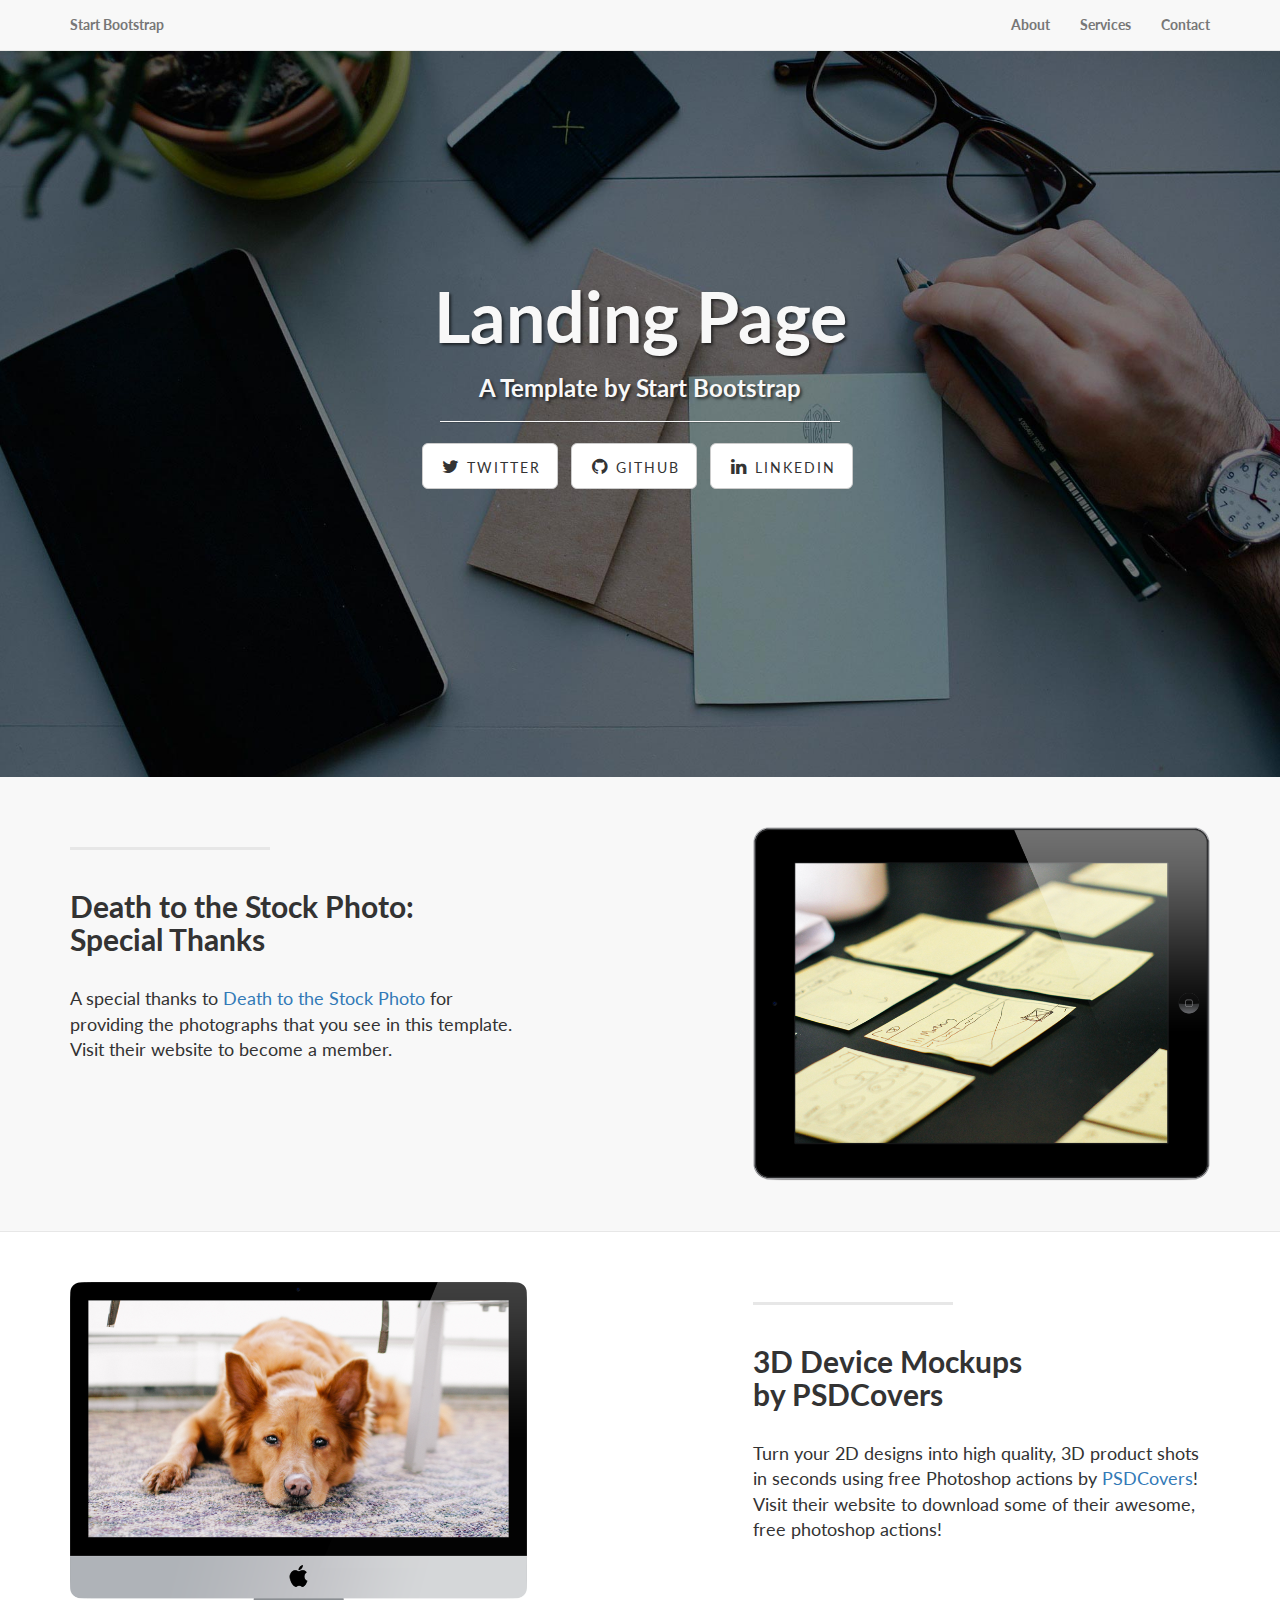
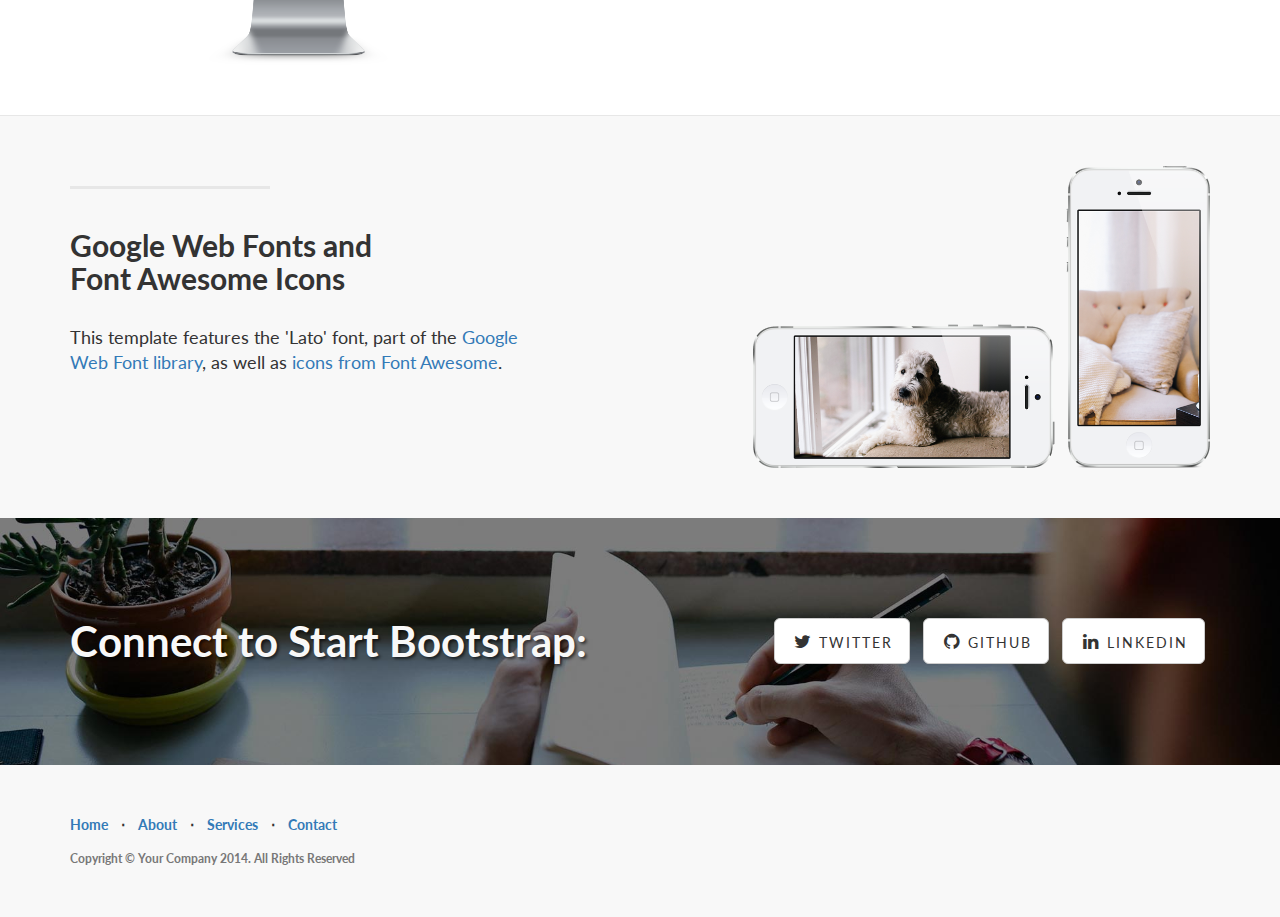
==== Landing-page/index.html @ 35512cfb "adding landing" ====
<!DOCTYPE html>
<html lang="en">

<head>

    <meta charset="utf-8">
    <meta http-equiv="X-UA-Compatible" content="IE=edge">
    <meta name="viewport" content="width=device-width, initial-scale=1">
    <meta name="description" content="">
    <meta name="author" content="">

    <title>Landing Page - Start Bootstrap Theme</title>

    <!-- Bootstrap Core CSS -->
    <link href="css/bootstrap.min.css" rel="stylesheet">

    <!-- Custom CSS -->
    <link href="css/landing-page.css" rel="stylesheet">

    <!-- Custom Fonts -->
    <link href="font-awesome/css/font-awesome.min.css" rel="stylesheet" type="text/css">
    <link href="https://fonts.googleapis.com/css?family=Lato:300,400,700,300italic,400italic,700italic" rel="stylesheet" type="text/css">

    <!-- HTML5 Shim and Respond.js IE8 support of HTML5 elements and media queries -->
    <!-- WARNING: Respond.js doesn't work if you view the page via file:// -->
    <!--[if lt IE 9]>
        <script src="https://oss.maxcdn.com/libs/html5shiv/3.7.0/html5shiv.js"></script>
        <script src="https://oss.maxcdn.com/libs/respond.js/1.4.2/respond.min.js"></script>
    <![endif]-->

</head>

<body>

    <!-- Navigation -->
    <nav class="navbar navbar-default navbar-fixed-top topnav" role="navigation">
        <div class="container topnav">
            <!-- Brand and toggle get grouped for better mobile display -->
            <div class="navbar-header">
                <button type="button" class="navbar-toggle" data-toggle="collapse" data-target="#bs-example-navbar-collapse-1">
                    <span class="sr-only">Toggle navigation</span>
                    <span class="icon-bar"></span>
                    <span class="icon-bar"></span>
                    <span class="icon-bar"></span>
                </button>
                <a class="navbar-brand topnav" href="#">Start Bootstrap</a>
            </div>
            <!-- Collect the nav links, forms, and other content for toggling -->
            <div class="collapse navbar-collapse" id="bs-example-navbar-collapse-1">
                <ul class="nav navbar-nav navbar-right">
                    <li>
                        <a href="#about">About</a>
                    </li>
                    <li>
                        <a href="#services">Services</a>
                    </li>
                    <li>
                        <a href="#contact">Contact</a>
                    </li>
                </ul>
            </div>
            <!-- /.navbar-collapse -->
        </div>
        <!-- /.container -->
    </nav>


    <!-- Header -->
    <a name="about"></a>
    <div class="intro-header">
        <div class="container">

            <div class="row">
                <div class="col-lg-12">
                    <div class="intro-message">
                        <h1>Landing Page</h1>
                        <h3>A Template by Start Bootstrap</h3>
                        <hr class="intro-divider">
                        <ul class="list-inline intro-social-buttons">
                            <li>
                                <a href="https://twitter.com/SBootstrap" class="btn btn-default btn-lg"><i class="fa fa-twitter fa-fw"></i> <span class="network-name">Twitter</span></a>
                            </li>
                            <li>
                                <a href="https://github.com/IronSummitMedia/startbootstrap" class="btn btn-default btn-lg"><i class="fa fa-github fa-fw"></i> <span class="network-name">Github</span></a>
                            </li>
                            <li>
                                <a href="#" class="btn btn-default btn-lg"><i class="fa fa-linkedin fa-fw"></i> <span class="network-name">Linkedin</span></a>
                            </li>
                        </ul>
                    </div>
                </div>
            </div>

        </div>
        <!-- /.container -->

    </div>
    <!-- /.intro-header -->

    <!-- Page Content -->

	<a  name="services"></a>
    <div class="content-section-a">

        <div class="container">
            <div class="row">
                <div class="col-lg-5 col-sm-6">
                    <hr class="section-heading-spacer">
                    <div class="clearfix"></div>
                    <h2 class="section-heading">Death to the Stock Photo:<br>Special Thanks</h2>
                    <p class="lead">A special thanks to <a target="_blank" href="http://join.deathtothestockphoto.com/">Death to the Stock Photo</a> for providing the photographs that you see in this template. Visit their website to become a member.</p>
                </div>
                <div class="col-lg-5 col-lg-offset-2 col-sm-6">
                    <img class="img-responsive" src="img/ipad.png" alt="">
                </div>
            </div>

        </div>
        <!-- /.container -->

    </div>
    <!-- /.content-section-a -->

    <div class="content-section-b">

        <div class="container">

            <div class="row">
                <div class="col-lg-5 col-lg-offset-1 col-sm-push-6  col-sm-6">
                    <hr class="section-heading-spacer">
                    <div class="clearfix"></div>
                    <h2 class="section-heading">3D Device Mockups<br>by PSDCovers</h2>
                    <p class="lead">Turn your 2D designs into high quality, 3D product shots in seconds using free Photoshop actions by <a target="_blank" href="http://www.psdcovers.com/">PSDCovers</a>! Visit their website to download some of their awesome, free photoshop actions!</p>
                </div>
                <div class="col-lg-5 col-sm-pull-6  col-sm-6">
                    <img class="img-responsive" src="img/dog.png" alt="">
                </div>
            </div>

        </div>
        <!-- /.container -->

    </div>
    <!-- /.content-section-b -->

    <div class="content-section-a">

        <div class="container">

            <div class="row">
                <div class="col-lg-5 col-sm-6">
                    <hr class="section-heading-spacer">
                    <div class="clearfix"></div>
                    <h2 class="section-heading">Google Web Fonts and<br>Font Awesome Icons</h2>
                    <p class="lead">This template features the 'Lato' font, part of the <a target="_blank" href="http://www.google.com/fonts">Google Web Font library</a>, as well as <a target="_blank" href="http://fontawesome.io">icons from Font Awesome</a>.</p>
                </div>
                <div class="col-lg-5 col-lg-offset-2 col-sm-6">
                    <img class="img-responsive" src="img/phones.png" alt="">
                </div>
            </div>

        </div>
        <!-- /.container -->

    </div>
    <!-- /.content-section-a -->

	<a  name="contact"></a>
    <div class="banner">

        <div class="container">

            <div class="row">
                <div class="col-lg-6">
                    <h2>Connect to Start Bootstrap:</h2>
                </div>
                <div class="col-lg-6">
                    <ul class="list-inline banner-social-buttons">
                        <li>
                            <a href="https://twitter.com/SBootstrap" class="btn btn-default btn-lg"><i class="fa fa-twitter fa-fw"></i> <span class="network-name">Twitter</span></a>
                        </li>
                        <li>
                            <a href="https://github.com/IronSummitMedia/startbootstrap" class="btn btn-default btn-lg"><i class="fa fa-github fa-fw"></i> <span class="network-name">Github</span></a>
                        </li>
                        <li>
                            <a href="#" class="btn btn-default btn-lg"><i class="fa fa-linkedin fa-fw"></i> <span class="network-name">Linkedin</span></a>
                        </li>
                    </ul>
                </div>
            </div>

        </div>
        <!-- /.container -->

    </div>
    <!-- /.banner -->

    <!-- Footer -->
    <footer>
        <div class="container">
            <div class="row">
                <div class="col-lg-12">
                    <ul class="list-inline">
                        <li>
                            <a href="#">Home</a>
                        </li>
                        <li class="footer-menu-divider">&sdot;</li>
                        <li>
                            <a href="#about">About</a>
                        </li>
                        <li class="footer-menu-divider">&sdot;</li>
                        <li>
                            <a href="#services">Services</a>
                        </li>
                        <li class="footer-menu-divider">&sdot;</li>
                        <li>
                            <a href="#contact">Contact</a>
                        </li>
                    </ul>
                    <p class="copyright text-muted small">Copyright &copy; Your Company 2014. All Rights Reserved</p>
                </div>
            </div>
        </div>
    </footer>

    <!-- jQuery -->
    <script src="js/jquery.js"></script>

    <!-- Bootstrap Core JavaScript -->
    <script src="js/bootstrap.min.js"></script>

</body>

</html>
---- Landing-page/css/landing-page.css ----
/*
 * Start Bootstrap - Landing Page (http://startbootstrap.com/)
 * Copyright 2013-2016 Start Bootstrap
 * Licensed under MIT (https://github.com/BlackrockDigital/startbootstrap/blob/gh-pages/LICENSE)
 */

body,
html {
    width: 100%;
    height: 100%;
}

body,
h1,
h2,
h3,
h4,
h5,
h6 {
    font-family: "Lato","Helvetica Neue",Helvetica,Arial,sans-serif;
    font-weight: 700;
}

.topnav {
    font-size: 14px; 
}

.lead {
    font-size: 18px;
    font-weight: 400;
}

.intro-header {
    padding-top: 50px; /* If you're making other pages, make sure there is 50px of padding to make sure the navbar doesn't overlap content! */
    padding-bottom: 50px;
    text-align: center;
    color: #f8f8f8;
    background: url(../img/intro-bg.jpg) no-repeat center center;
    background-size: cover;
}

.intro-message {
    position: relative;
    padding-top: 20%;
    padding-bottom: 20%;
}

.intro-message > h1 {
    margin: 0;
    text-shadow: 2px 2px 3px rgba(0,0,0,0.6);
    font-size: 5em;
}

.intro-divider {
    width: 400px;
    border-top: 1px solid #f8f8f8;
    border-bottom: 1px solid rgba(0,0,0,0.2);
}

.intro-message > h3 {
    text-shadow: 2px 2px 3px rgba(0,0,0,0.6);
}

@media(max-width:767px) {
    .intro-message {
        padding-bottom: 15%;
    }

    .intro-message > h1 {
        font-size: 3em;
    }

    ul.intro-social-buttons > li {
        display: block;
        margin-bottom: 20px;
        padding: 0;
    }

    ul.intro-social-buttons > li:last-child {
        margin-bottom: 0;
    }

    .intro-divider {
        width: 100%;
    }
}

.network-name {
    text-transform: uppercase;
    font-size: 14px;
    font-weight: 400;
    letter-spacing: 2px;
}

.content-section-a {
    padding: 50px 0;
    background-color: #f8f8f8;
}

.content-section-b {
    padding: 50px 0;
    border-top: 1px solid #e7e7e7;
    border-bottom: 1px solid #e7e7e7;
}

.section-heading {
    margin-bottom: 30px;
}

.section-heading-spacer {
    float: left;
    width: 200px;
    border-top: 3px solid #e7e7e7;
}

.banner {
    padding: 100px 0;
    color: #f8f8f8;
    background: url(../img/banner-bg.jpg) no-repeat center center;
    background-size: cover;
}

.banner h2 {
    margin: 0;
    text-shadow: 2px 2px 3px rgba(0,0,0,0.6);
    font-size: 3em;
}

.banner ul {
    margin-bottom: 0;
}

.banner-social-buttons {
    float: right;
    margin-top: 0;
}

@media(max-width:1199px) {
    ul.banner-social-buttons {
        float: left;
        margin-top: 15px;
    }
}

@media(max-width:767px) {
    .banner h2 {
        margin: 0;
        text-shadow: 2px 2px 3px rgba(0,0,0,0.6);
        font-size: 3em;
    }

    ul.banner-social-buttons > li {
        display: block;
        margin-bottom: 20px;
        padding: 0;
    }

    ul.banner-social-buttons > li:last-child {
        margin-bottom: 0;
    }
}

footer {
    padding: 50px 0;
    background-color: #f8f8f8;
}

p.copyright {
    margin: 15px 0 0;
}
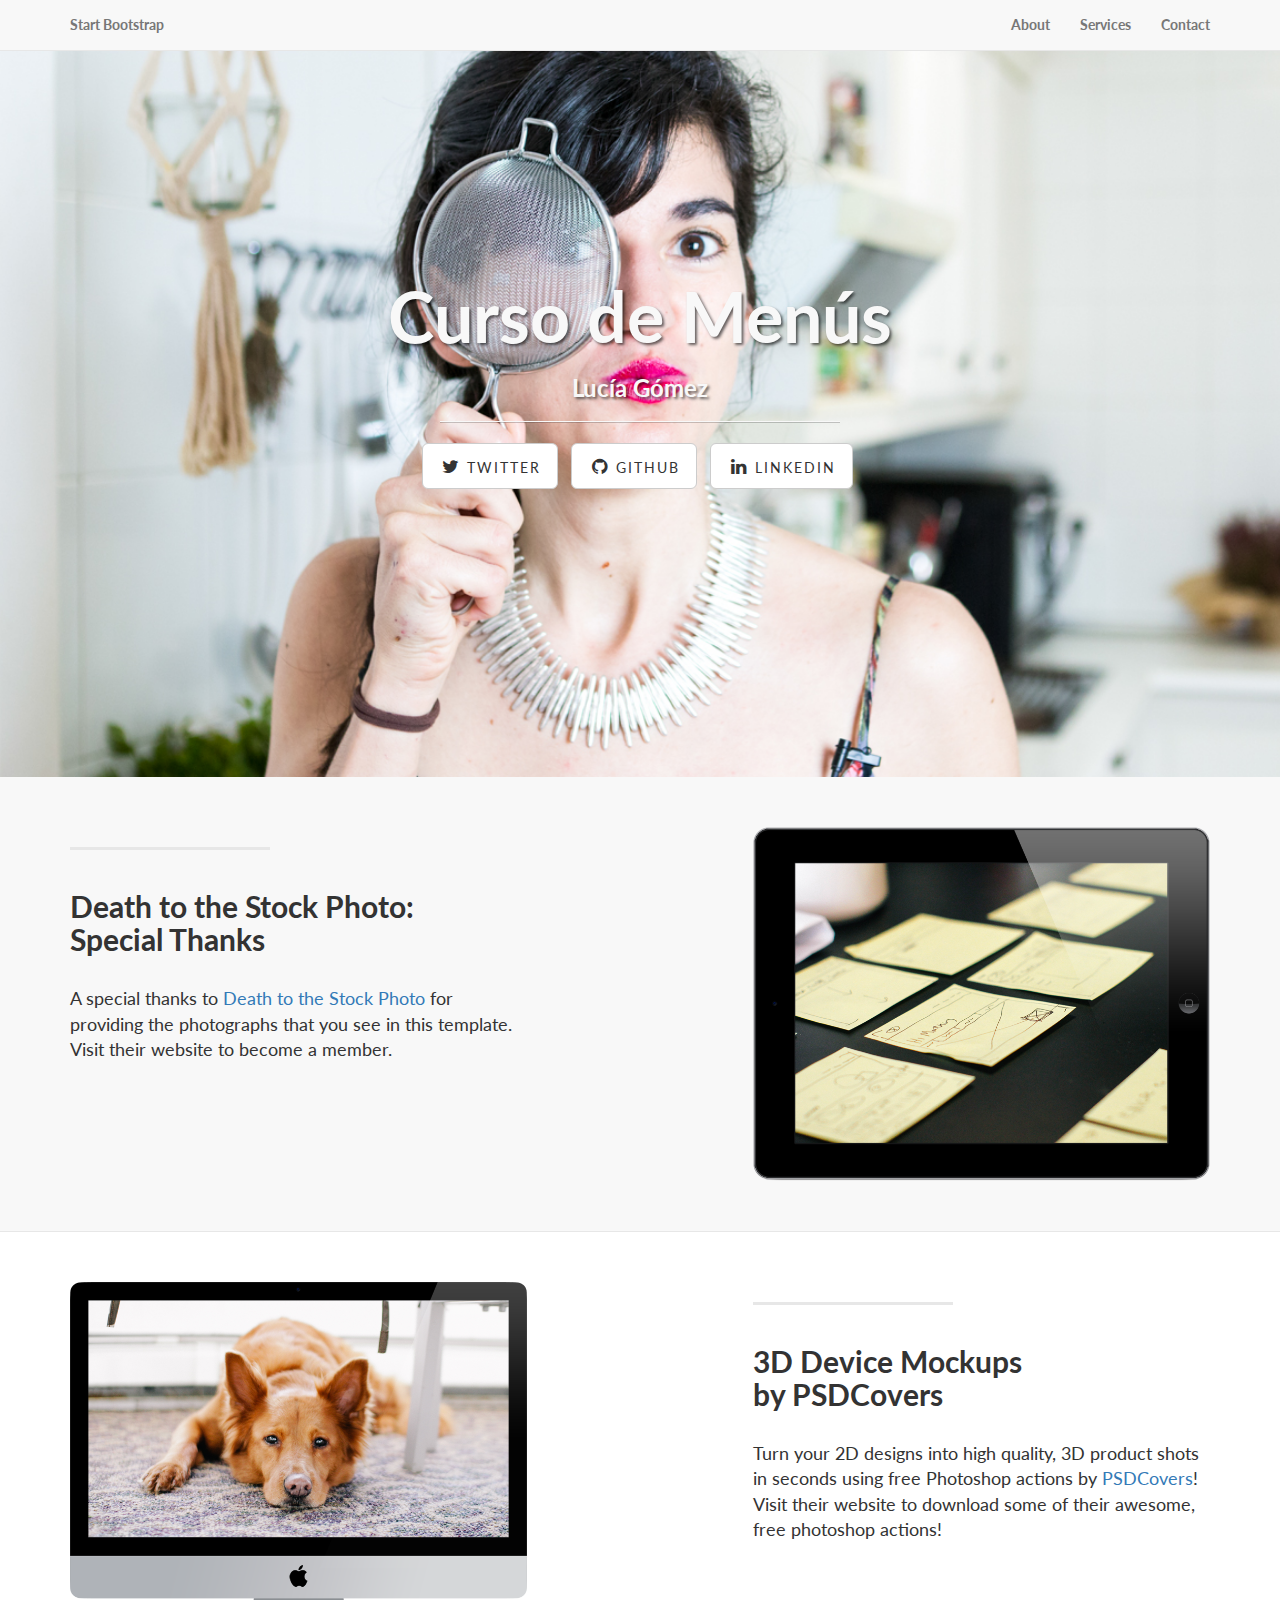
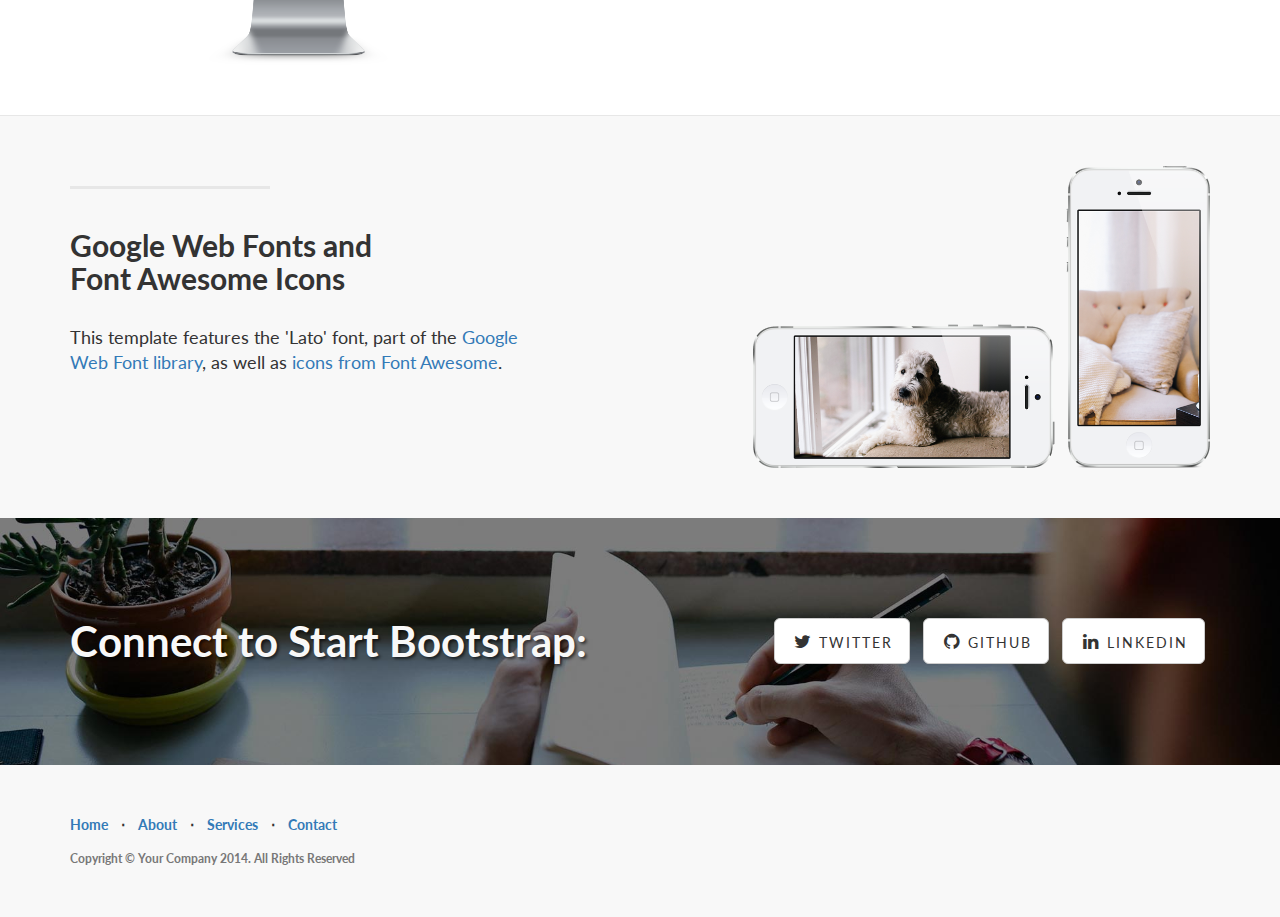
==== commit 151223bd: "header" ====
--- a/Landing-page/index.html
+++ b/Landing-page/index.html
@@ -73,8 +73,8 @@
             <div class="row">
                 <div class="col-lg-12">
                     <div class="intro-message">
-                        <h1>Landing Page</h1>
-                        <h3>A Template by Start Bootstrap</h3>
+                        <h1>Curso de Menús</h1>
+                        <h3>Lucía Gómez</h3>
                         <hr class="intro-divider">
                         <ul class="list-inline intro-social-buttons">
                             <li>
--- a/Landing-page/css/landing-page.css
+++ b/Landing-page/css/landing-page.css
@@ -35,7 +35,7 @@
     padding-bottom: 50px;
     text-align: center;
     color: #f8f8f8;
-    background: url(../img/intro-bg.jpg) no-repeat center center;
+    background: url(../img/Lucia-header.jpg) no-repeat center center;
     background-size: cover;
 }
 
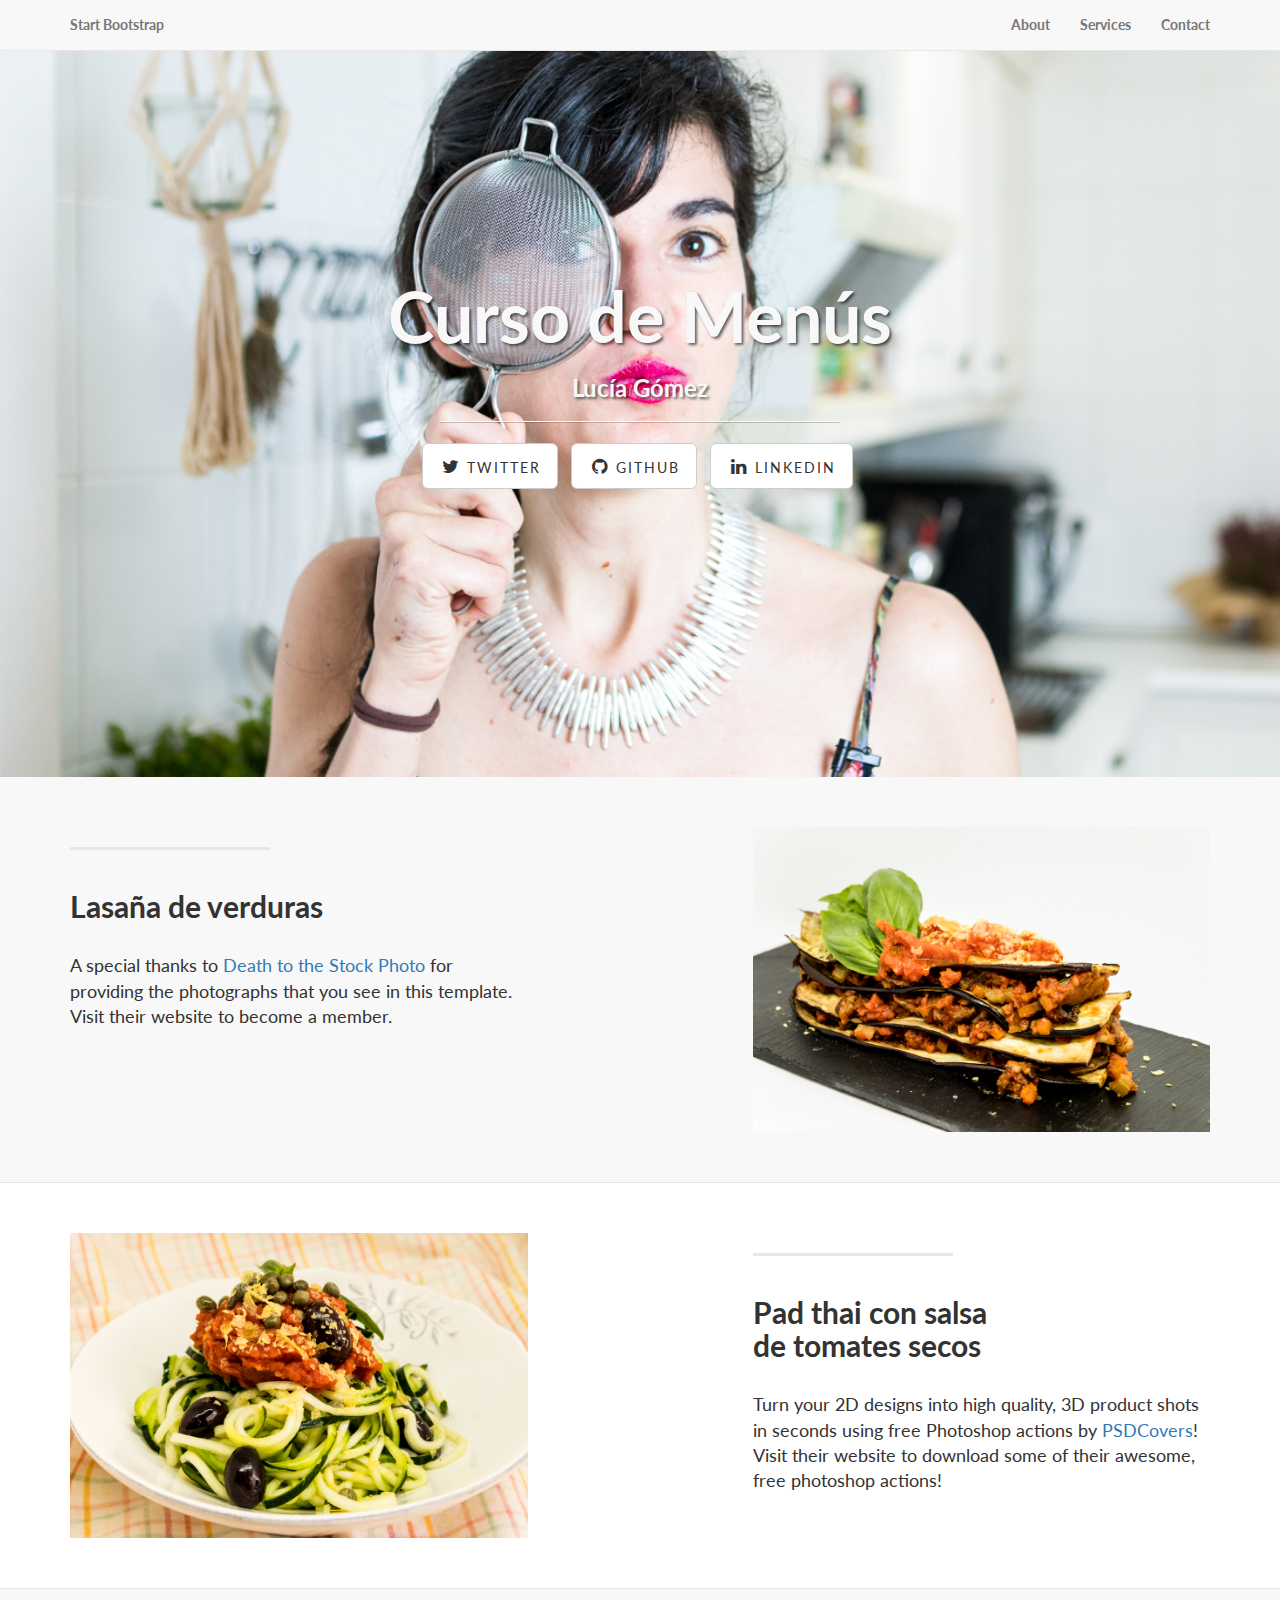
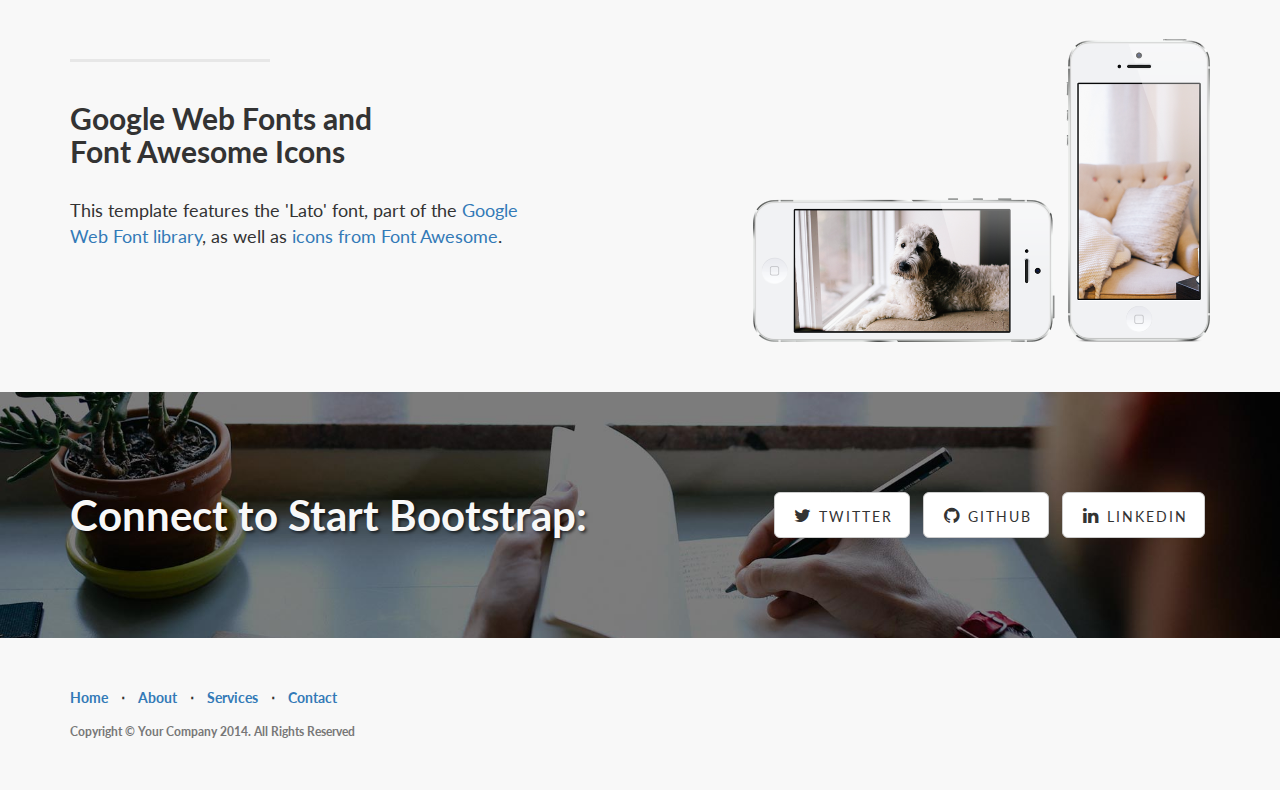
==== commit 1dbcde29: "change" ====
--- a/Landing-page/index.html
+++ b/Landing-page/index.html
@@ -107,11 +107,11 @@
                 <div class="col-lg-5 col-sm-6">
                     <hr class="section-heading-spacer">
                     <div class="clearfix"></div>
-                    <h2 class="section-heading">Death to the Stock Photo:<br>Special Thanks</h2>
+                    <h2 class="section-heading">Lasaña de verduras</h2>
                     <p class="lead">A special thanks to <a target="_blank" href="http://join.deathtothestockphoto.com/">Death to the Stock Photo</a> for providing the photographs that you see in this template. Visit their website to become a member.</p>
                 </div>
                 <div class="col-lg-5 col-lg-offset-2 col-sm-6">
-                    <img class="img-responsive" src="img/ipad.png" alt="">
+                    <img class="img-responsive" src="img/08.jpg" alt="">
                 </div>
             </div>
 
@@ -129,11 +129,11 @@
                 <div class="col-lg-5 col-lg-offset-1 col-sm-push-6  col-sm-6">
                     <hr class="section-heading-spacer">
                     <div class="clearfix"></div>
-                    <h2 class="section-heading">3D Device Mockups<br>by PSDCovers</h2>
+                    <h2 class="section-heading">Pad thai con salsa<br> de tomates secos</h2>
                     <p class="lead">Turn your 2D designs into high quality, 3D product shots in seconds using free Photoshop actions by <a target="_blank" href="http://www.psdcovers.com/">PSDCovers</a>! Visit their website to download some of their awesome, free photoshop actions!</p>
                 </div>
                 <div class="col-lg-5 col-sm-pull-6  col-sm-6">
-                    <img class="img-responsive" src="img/dog.png" alt="">
+                    <img class="img-responsive" src="img/27.jpg" alt="">
                 </div>
             </div>
 
